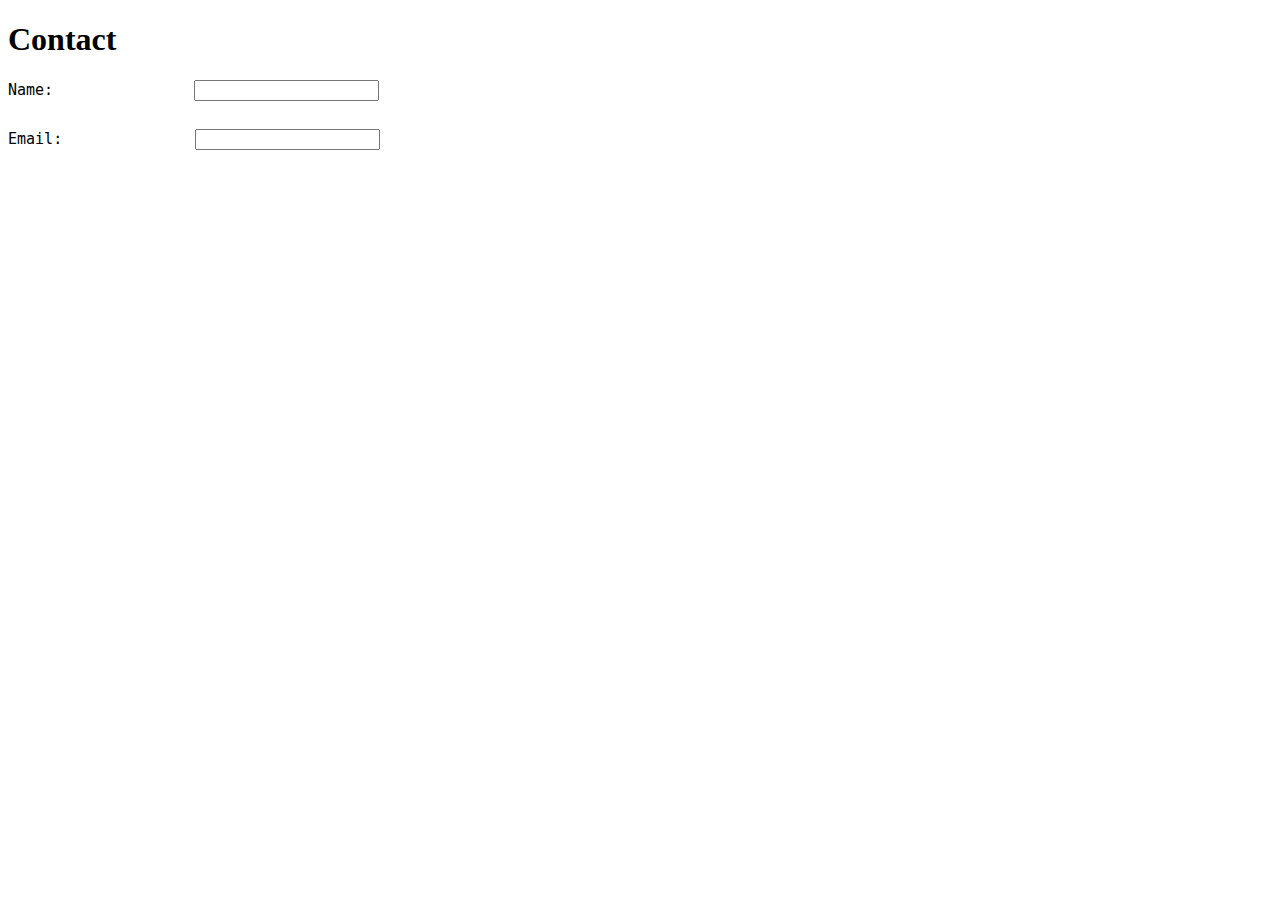
==== index.html @ d7785f37 "Name and Email field add" ====
<!DOCTYPE html>
<html lang="en">
<head>
    <meta charset="UTF-8">
    <meta http-equiv="X-UA-Compatible" content="IE=edge">
    <meta name="viewport" content="width=device-width, initial-scale=1.0">
    <title>Contact form</title>
</head>
<body>
    <footer>
        <h1>
            <strong style="position:center;">
                Contact
            </strong>
        </h1>
        <section>
            <form action="">
                <label>
                  <pre><span style="text-indent:50px;font-size: 15px;">Name:</span>                  <span><input style="text-indent:20px" type="text" id="name" name="Name" required></span>
                  </pre>
                </label>
                <label>
                   <pre><span style="text-indent:50px;font-size: 15px;">Email:</span>                 <span><input style="text-indent:20px" type="email" id="email" name="Email" required></span>
                   </pre>
                </label>
            </form>
        </section>
    </footer>
</body>
</html>
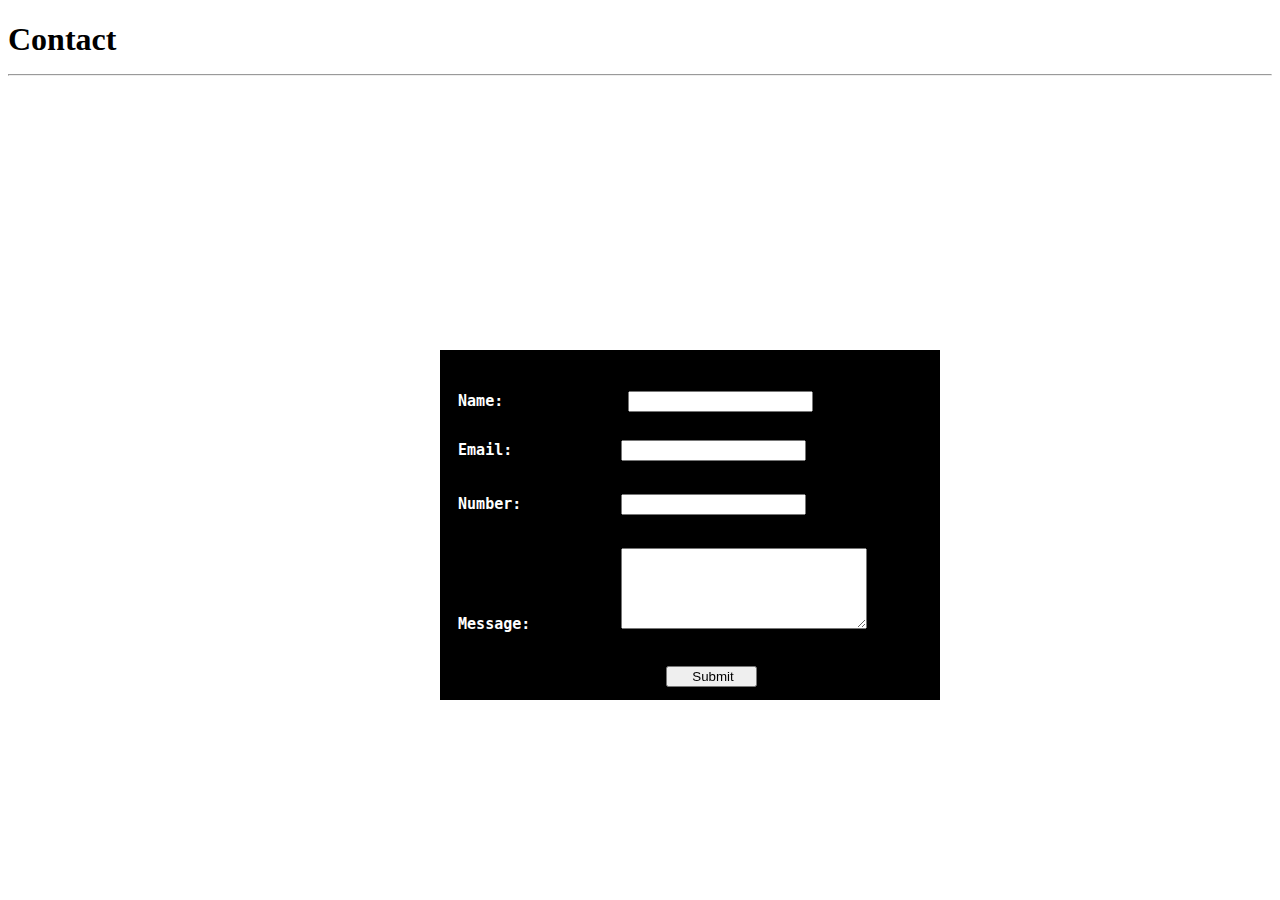
==== commit ed2ef63a: "modified" ====
--- a/index.html
+++ b/index.html
@@ -1,30 +1,68 @@
 <!DOCTYPE html>
 <html lang="en">
 <head>
+    <link rel="stylesheet" href="contact.css">
+    <style>
+        .center{
+            height: 350px;
+            width: 500px;
+            background: black;
+        
+            position: fixed;
+            top: 50%;
+            left: 50%;
+            margin-top: -100px;
+            margin-left: -200px;
+        
+        }
+    </style>
     <meta charset="UTF-8">
     <meta http-equiv="X-UA-Compatible" content="IE=edge">
     <meta name="viewport" content="width=device-width, initial-scale=1.0">
     <title>Contact form</title>
 </head>
-<body>
-    <footer>
-        <h1>
-            <strong style="position:center;">
-                Contact
-            </strong>
-        </h1>
+<body class=>
+<footer>
+    <section style="background-color:black">
+
+    </section>
+    <h1>
         <section>
+            <div class="contact">
+                
+                  Contact
+               </strong>
+               <hr> 
+            </div>
+        </section>
+    </h1>
+    <div class="center">
+        <section> 
             <form action="">
                 <label>
-                  <pre><span style="text-indent:50px;font-size: 15px;">Name:</span>                  <span><input style="text-indent:20px" type="text" id="name" name="Name" required></span>
+                  <pre> </pre>
+                  <pre><strong style="font-size: 15px; color:white;">  Name:</strong>                <span><input style="text-indent:20px" type="text" id="name" name="Name" required></span>
                   </pre>
                 </label>
                 <label>
-                   <pre><span style="text-indent:50px;font-size: 15px;">Email:</span>                 <span><input style="text-indent:20px" type="email" id="email" name="Email" required></span>
+                    <pre><strong style="font-size: 15px; color:white;">  Email:</span>            <strong><input style="text-indent:20px" type="email" id="email" name="Email" required></span>
+                    </pre>
+                 </label>
+                <label>
+                   <pre><strong style="font-size: 15px; color:white;">  Number:</span>           <strong><input style="text-indent:20px" type="tel" id="number" name="Number" required ></span>
                    </pre>
                 </label>
+                <label>
+                 <pre><strong style="font-size: 15px; color:white;">  Message:</strong>          <span style="text-indent:20px; color: white;"><textarea rows="5" cols="28" id="textarea"  required></textarea></span>
+                    </pre>
+                 </label>
+                 <pre>          <span>               <button type="submit"id="submit">     Submit    </button></textarea></span>
+                 </pre>
+              </label>
+                 
             </form>
         </section>
+    </div>
     </footer>
 </body>
 </html>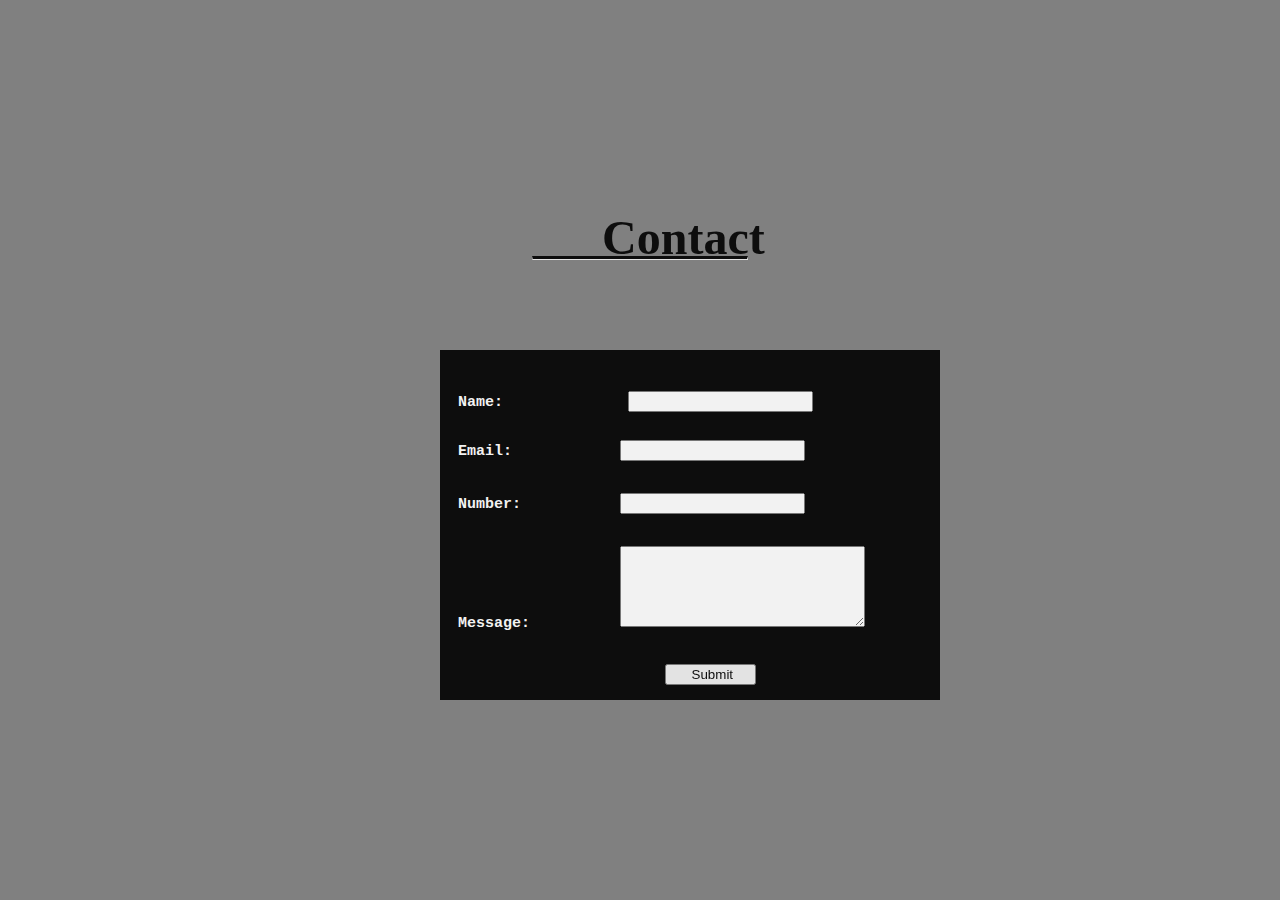
==== commit c3b45624: "modified index.html and contact.css" ====
--- a/index.html
+++ b/index.html
@@ -21,7 +21,7 @@
     <meta name="viewport" content="width=device-width, initial-scale=1.0">
     <title>Contact form</title>
 </head>
-<body class=>
+<body>
 <footer>
     <section style="background-color:black">
 
@@ -29,11 +29,9 @@
     <h1>
         <section>
             <div class="contact">
-                
-                  Contact
-               </strong>
-               <hr> 
+                 <h2>Contact</h2> 
             </div>
+            <hr>
         </section>
     </h1>
     <div class="center">
--- a/contact.css
+++ b/contact.css
@@ -0,0 +1,29 @@
+.contact {
+        position: relative;
+        top:170px; 
+        left: 47%; 
+        padding-bottom: 50px;
+       
+    
+}
+
+body {
+    background-color: grey;
+    opacity: 0.9;
+}
+
+hr {
+    border-top-style: solid;
+    border-top-width: 3px;
+    border-top-color:black;
+    width: 17%;
+   
+}
+
+h2 {
+    padding-bottom: 55px;
+   
+}
+button:focus {
+    outline: 3px solid blue;
+}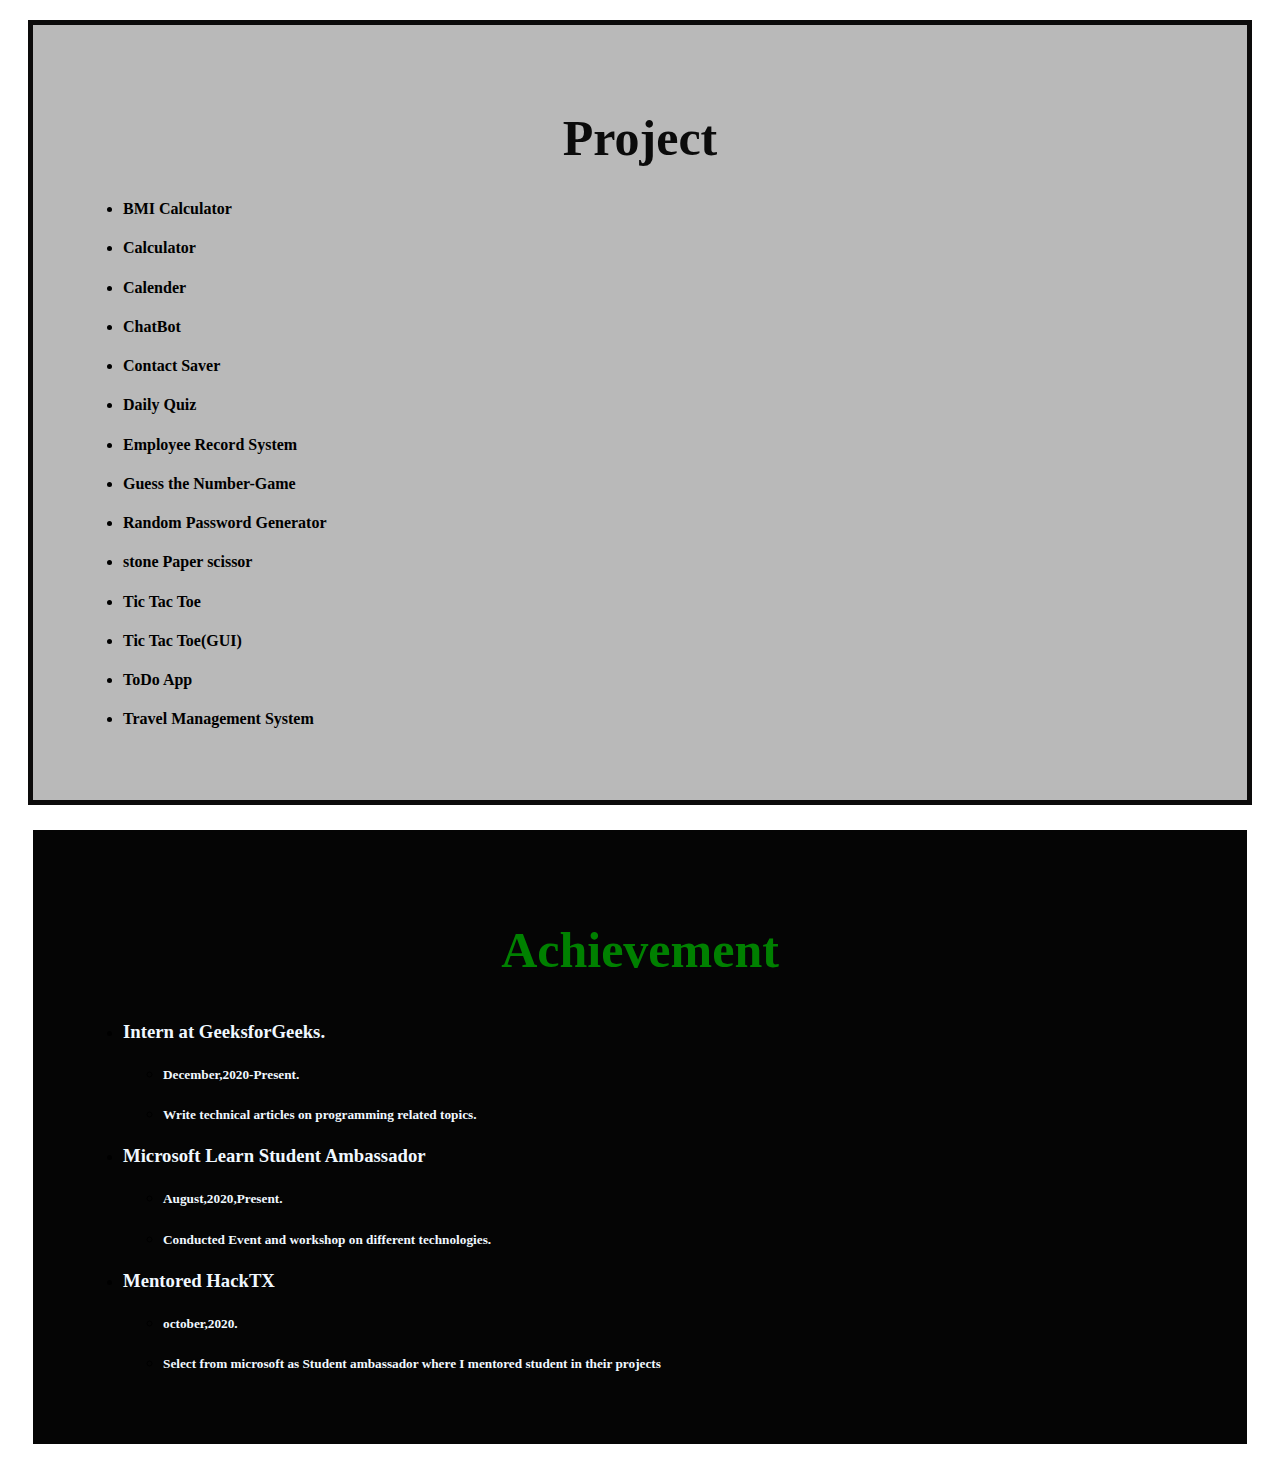
==== commit 5b1a4466: "colour and name changing" ====
--- a/index.html
+++ b/index.html
@@ -1,66 +1,97 @@
 <!DOCTYPE html>
 <html lang="en">
 <head>
-    <link rel="stylesheet" href="contact.css">
-    <style>
-        .center{
-            height: 350px;
-            width: 500px;
-            background: black;
-        
-            position: fixed;
-            top: 50%;
-            left: 50%;
-            margin-top: -100px;
-            margin-left: -200px;
-        
-        }
-    </style>
     <meta charset="UTF-8">
     <meta http-equiv="X-UA-Compatible" content="IE=edge">
     <meta name="viewport" content="width=device-width, initial-scale=1.0">
-    <title>Contact form</title>
+    <title>Middle section </title>
 </head>
+<link rel="stylesheet" href="middle.css">
 <body>
-<footer>
-    <section style="background-color:black">
+    <div class="container">
+    <div class="project" >
+    <h1 style="text-align:center;">Project</h1>
+    </div>
+    <div class="heading">
+        <ul>
+            <li>
+        <h4>BMI Calculator</h4></li>
+        <li><h4>Calculator</h4></li>
+        <li><h4>Calender</h4></li>
+        <li><h4>ChatBot</h4></li>
+        <li><h4>Contact Saver</h4></li>
+        <li><h4>Daily Quiz</h4></li>
+        <li><h4>Employee Record System </h4></li>
+        <li><h4>Guess the Number-Game</h4></li>
+        <li><h4>Random Password Generator</h4></li>
+        <li><h4>stone Paper scissor</h4></li>
+            <li><h4>Tic Tac Toe</h4></li>
+                <li><h4>Tic Tac Toe(GUI)</h4></li>
+                    <li><h4>ToDo App</h4></li>
+                        <li><h4>Travel Management System</h4>
+                        </li>
+        
+    </ul>
+    </div>
+    </div>
+    <div class="container-1">
+        <div class="achievement">
+            <h2 style="text-align:center;">Achievement</h2>
+            <ul>
+                <li>
+                   <h3>Intern at GeeksforGeeks.</h3>
+                </li>
+        
+             <ul>
+                <li>
+                    <h5>December,2020-Present.</h5>
+                </li> 
+                <li>
+                    <h5>
+                        Write technical articles on programming related topics.
+                    </h5>
+                </li>
+             </ul>
+            </ul> 
+            <ul>
+                <li>
+                    <h3>Microsoft Learn Student Ambassador</h3>
+                </li>
+                <ul>
+                    <li>
+                        <h5>
+                            August,2020,Present.
+                        </h5>
+                    </li>
+                    <li>
+                        <h5>
+                            Conducted Event and workshop on different technologies.
+                        </h5>
+                    </li>
+                </ul>
+            </ul>
+            <ul>
+                <li>
+                    <h3>
+                        Mentored HackTX
+                    </h3>
+                </li>
+                <ul>
+                    <li>
+                        <h5>
+                            october,2020.
+                        </h5>
+                    </li>
+                    <li>
+                        <h5>
+                            Select from microsoft as Student ambassador where I mentored student in their projects
+                        </h5>
+                    </li>
+                </ul>
+            </ul>
+        </div>
+    </div>
+</body>
+</html>
 
-    </section>
-    <h1>
-        <section>
-            <div class="contact">
-                 <h2>Contact</h2> 
-            </div>
-            <hr>
-        </section>
-    </h1>
-    <div class="center">
-        <section> 
-            <form action="">
-                <label>
-                  <pre> </pre>
-                  <pre><strong style="font-size: 15px; color:white;">  Name:</strong>                <span><input style="text-indent:20px" type="text" id="name" name="Name" required></span>
-                  </pre>
-                </label>
-                <label>
-                    <pre><strong style="font-size: 15px; color:white;">  Email:</span>            <strong><input style="text-indent:20px" type="email" id="email" name="Email" required></span>
-                    </pre>
-                 </label>
-                <label>
-                   <pre><strong style="font-size: 15px; color:white;">  Number:</span>           <strong><input style="text-indent:20px" type="tel" id="number" name="Number" required ></span>
-                   </pre>
-                </label>
-                <label>
-                 <pre><strong style="font-size: 15px; color:white;">  Message:</strong>          <span style="text-indent:20px; color: white;"><textarea rows="5" cols="28" id="textarea"  required></textarea></span>
-                    </pre>
-                 </label>
-                 <pre>          <span>               <button type="submit"id="submit">     Submit    </button></textarea></span>
-                 </pre>
-              </label>
-                 
-            </form>
-        </section>
-    </div>
-    </footer>
-</body>
-</html>+
--- a/middle.css
+++ b/middle.css
@@ -0,0 +1,35 @@
+
+.Middle section {
+    display: flex;
+    align-items: center;
+    justify-content: center;
+    height: 100vh;
+}
+.container{
+    background-color: rgba(128, 128, 128, 0.549);
+    border: 5px solid rgb(12, 11, 11);
+    padding: 50px;
+    margin: 20px  
+}
+.achievement{
+    background-color: rgb(5, 5, 5);
+    border: 5px solid white;
+    padding: 50px;
+    margin: 20px
+}
+h1{
+    color: rgb(11, 11, 11) ;
+    font-size: 50px;
+}
+h2{
+    color: green;
+    font-size: 50px;
+}
+h5{
+    color: aliceblue;
+}
+h3{
+    color: aliceblue;
+}
+
+
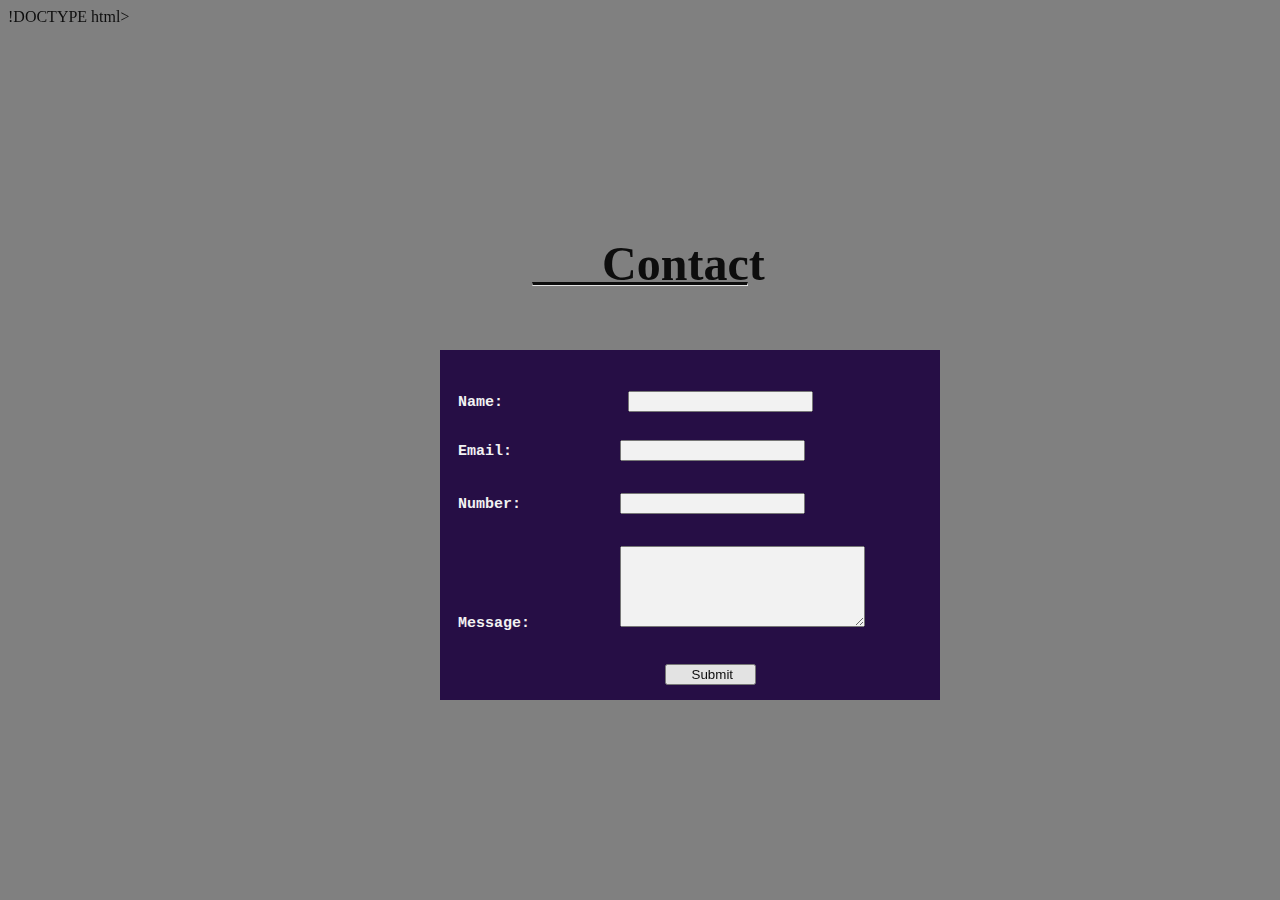
==== commit c1e086de: "hello" ====
--- a/index.html
+++ b/index.html
@@ -1,97 +1,66 @@
-<!DOCTYPE html>
+!DOCTYPE html>
 <html lang="en">
 <head>
+    <link rel="stylesheet" href="contact.css">
+    <style>
+        .center{
+            height: 350px;
+            width: 500px;
+            background: rgb(28, 2, 63);
+
+            position: fixed;
+            top: 50%;
+            left: 50%;
+            margin-top: -100px;
+            margin-left: -200px;
+
+        }
+    </style>
     <meta charset="UTF-8">
     <meta http-equiv="X-UA-Compatible" content="IE=edge">
     <meta name="viewport" content="width=device-width, initial-scale=1.0">
-    <title>Middle section </title>
+    <title>Contact form</title>
 </head>
-<link rel="stylesheet" href="middle.css">
 <body>
-    <div class="container">
-    <div class="project" >
-    <h1 style="text-align:center;">Project</h1>
+<footer>
+    <section style="background-color:black">
+
+    </section>
+    <h1>
+        <section>
+            <div class="contact">
+                 <h2>Contact</h2> 
+            </div>
+            <hr>
+        </section>
+    </h1>
+    <div class="center">
+        <section> 
+            <form action="">
+                <label>
+                  <pre> </pre>
+                  <pre><strong style="font-size: 15px; color:white;">  Name:</strong>                <span><input style="text-indent:20px" type="text" id="name" name="Name" required></span>
+                  </pre>
+                </label>
+                <label>
+                    <pre><strong style="font-size: 15px; color:white;">  Email:</span>            <strong><input style="text-indent:20px" type="email" id="email" name="Email" required></span>
+                    </pre>
+                 </label>
+                <label>
+                   <pre><strong style="font-size: 15px; color:white;">  Number:</span>           <strong><input style="text-indent:20px" type="tel" id="number" name="Number" required ></span>
+                   </pre>
+                </label>
+                <label>
+                 <pre><strong style="font-size: 15px; color:white;">  Message:</strong>          <span style="text-indent:20px; color: white;"><textarea rows="5" cols="28" id="textarea"  required></textarea></span>
+                    </pre>
+                 </label>
+                 <pre>          <span>               <button type="submit"id="submit">     Submit    </button></textarea></span>
+                 </pre>
+              </label>
+
+            </form>
+        </section>
     </div>
-    <div class="heading">
-        <ul>
-            <li>
-        <h4>BMI Calculator</h4></li>
-        <li><h4>Calculator</h4></li>
-        <li><h4>Calender</h4></li>
-        <li><h4>ChatBot</h4></li>
-        <li><h4>Contact Saver</h4></li>
-        <li><h4>Daily Quiz</h4></li>
-        <li><h4>Employee Record System </h4></li>
-        <li><h4>Guess the Number-Game</h4></li>
-        <li><h4>Random Password Generator</h4></li>
-        <li><h4>stone Paper scissor</h4></li>
-            <li><h4>Tic Tac Toe</h4></li>
-                <li><h4>Tic Tac Toe(GUI)</h4></li>
-                    <li><h4>ToDo App</h4></li>
-                        <li><h4>Travel Management System</h4>
-                        </li>
-        
-    </ul>
-    </div>
-    </div>
-    <div class="container-1">
-        <div class="achievement">
-            <h2 style="text-align:center;">Achievement</h2>
-            <ul>
-                <li>
-                   <h3>Intern at GeeksforGeeks.</h3>
-                </li>
-        
-             <ul>
-                <li>
-                    <h5>December,2020-Present.</h5>
-                </li> 
-                <li>
-                    <h5>
-                        Write technical articles on programming related topics.
-                    </h5>
-                </li>
-             </ul>
-            </ul> 
-            <ul>
-                <li>
-                    <h3>Microsoft Learn Student Ambassador</h3>
-                </li>
-                <ul>
-                    <li>
-                        <h5>
-                            August,2020,Present.
-                        </h5>
-                    </li>
-                    <li>
-                        <h5>
-                            Conducted Event and workshop on different technologies.
-                        </h5>
-                    </li>
-                </ul>
-            </ul>
-            <ul>
-                <li>
-                    <h3>
-                        Mentored HackTX
-                    </h3>
-                </li>
-                <ul>
-                    <li>
-                        <h5>
-                            october,2020.
-                        </h5>
-                    </li>
-                    <li>
-                        <h5>
-                            Select from microsoft as Student ambassador where I mentored student in their projects
-                        </h5>
-                    </li>
-                </ul>
-            </ul>
-        </div>
-    </div>
+    </footer>
 </body>
-</html>
-
-
+</html>--- a/contact.css
+++ b/contact.css
@@ -0,0 +1,29 @@
+.contact {
+        position: relative;
+        top:170px; 
+        left: 47%; 
+        padding-bottom: 50px;
+       
+    
+}
+
+body {
+    background-color: grey;
+    opacity: 0.9;
+}
+
+hr {
+    border-top-style: solid;
+    border-top-width: 3px;
+    border-top-color:black;
+    width: 17%;
+   
+}
+
+h2 {
+    padding-bottom: 55px;
+   
+}
+button:focus {
+    outline: 3px solid blue;
+}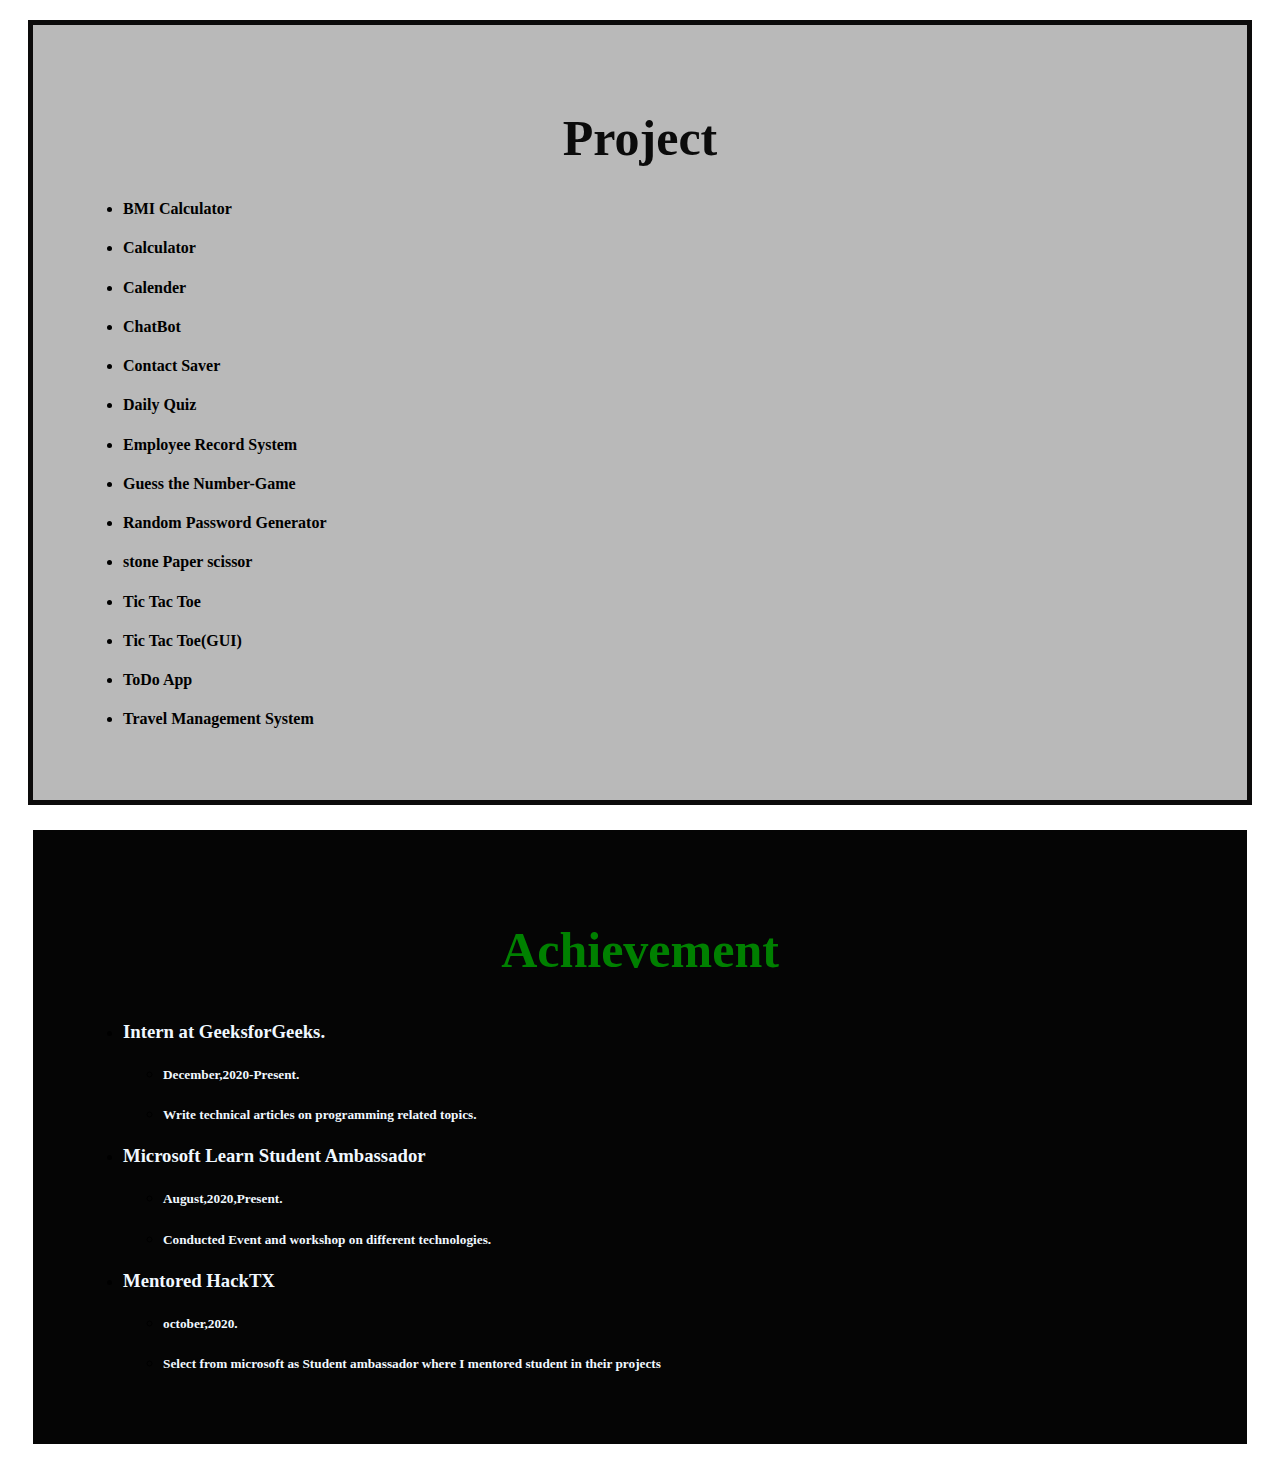
==== commit 9b5df951: "Merge 6a43a210439725a0977edbc13112fbc4833bddc7 into 507ca020a3ebba6e76647f2f7cb0c87960f485a7" ====
--- a/index.html
+++ b/index.html
@@ -1,66 +1,95 @@
-!DOCTYPE html>
+<!DOCTYPE html>
 <html lang="en">
 <head>
-    <link rel="stylesheet" href="contact.css">
-    <style>
-        .center{
-            height: 350px;
-            width: 500px;
-            background: rgb(28, 2, 63);
-
-            position: fixed;
-            top: 50%;
-            left: 50%;
-            margin-top: -100px;
-            margin-left: -200px;
-
-        }
-    </style>
     <meta charset="UTF-8">
     <meta http-equiv="X-UA-Compatible" content="IE=edge">
     <meta name="viewport" content="width=device-width, initial-scale=1.0">
-    <title>Contact form</title>
+    <title>Middle section </title>
 </head>
+<link rel="stylesheet" href="middle.css">
 <body>
-<footer>
-    <section style="background-color:black">
-
-    </section>
-    <h1>
-        <section>
-            <div class="contact">
-                 <h2>Contact</h2> 
-            </div>
-            <hr>
-        </section>
-    </h1>
-    <div class="center">
-        <section> 
-            <form action="">
-                <label>
-                  <pre> </pre>
-                  <pre><strong style="font-size: 15px; color:white;">  Name:</strong>                <span><input style="text-indent:20px" type="text" id="name" name="Name" required></span>
-                  </pre>
-                </label>
-                <label>
-                    <pre><strong style="font-size: 15px; color:white;">  Email:</span>            <strong><input style="text-indent:20px" type="email" id="email" name="Email" required></span>
-                    </pre>
-                 </label>
-                <label>
-                   <pre><strong style="font-size: 15px; color:white;">  Number:</span>           <strong><input style="text-indent:20px" type="tel" id="number" name="Number" required ></span>
-                   </pre>
-                </label>
-                <label>
-                 <pre><strong style="font-size: 15px; color:white;">  Message:</strong>          <span style="text-indent:20px; color: white;"><textarea rows="5" cols="28" id="textarea"  required></textarea></span>
-                    </pre>
-                 </label>
-                 <pre>          <span>               <button type="submit"id="submit">     Submit    </button></textarea></span>
-                 </pre>
-              </label>
-
-            </form>
-        </section>
+    <div class="container">
+    <div class="project" >
+    <h1 style="text-align:center;">Project</h1>
     </div>
-    </footer>
+    <div class="heading">
+        <ul>
+            <li>
+        <h4>BMI Calculator</h4></li>
+        <li><h4>Calculator</h4></li>
+        <li><h4>Calender</h4></li>
+        <li><h4>ChatBot</h4></li>
+        <li><h4>Contact Saver</h4></li>
+        <li><h4>Daily Quiz</h4></li>
+        <li><h4>Employee Record System </h4></li>
+        <li><h4>Guess the Number-Game</h4></li>
+        <li><h4>Random Password Generator</h4></li>
+        <li><h4>stone Paper scissor</h4></li>
+            <li><h4>Tic Tac Toe</h4></li>
+                <li><h4>Tic Tac Toe(GUI)</h4></li>
+                    <li><h4>ToDo App</h4></li>
+                        <li><h4>Travel Management System</h4>
+                        </li>
+        
+    </ul>
+    </div>
+    </div>
+    <div class="container-1">
+        <div class="achievement">
+            <h2 style="text-align:center;">Achievement</h2>
+            <ul>
+                <li>
+                   <h3>Intern at GeeksforGeeks.</h3>
+                </li>
+        
+             <ul>
+                <li>
+                    <h5>December,2020-Present.</h5>
+                </li> 
+                <li>
+                    <h5>
+                        Write technical articles on programming related topics.
+                    </h5>
+                </li>
+             </ul>
+            </ul> 
+            <ul>
+                <li>
+                    <h3>Microsoft Learn Student Ambassador</h3>
+                </li>
+                <ul>
+                    <li>
+                        <h5>
+                            August,2020,Present.
+                        </h5>
+                    </li>
+                    <li>
+                        <h5>
+                            Conducted Event and workshop on different technologies.
+                        </h5>
+                    </li>
+                </ul>
+            </ul>
+            <ul>
+                <li>
+                    <h3>
+                        Mentored HackTX
+                    </h3>
+                </li>
+                <ul>
+                    <li>
+                        <h5>
+                            october,2020.
+                        </h5>
+                    </li>
+                    <li>
+                        <h5>
+                            Select from microsoft as Student ambassador where I mentored student in their projects
+                        </h5>
+                    </li>
+                </ul>
+            </ul>
+        </div>
+    </div>
 </body>
 </html>--- a/middle.css
+++ b/middle.css
@@ -0,0 +1,33 @@
+
+.Middle section {
+    display: flex;
+    align-items: center;
+    justify-content: center;
+    height: 100vh;
+}
+.container{
+    background-color: rgba(128, 128, 128, 0.549);
+    border: 5px solid rgb(12, 11, 11);
+    padding: 50px;
+    margin: 20px  
+}
+.achievement{
+    background-color: rgb(5, 5, 5);
+    border: 5px solid white;
+    padding: 50px;
+    margin: 20px
+}
+h1{
+    color: rgb(11, 11, 11) ;
+    font-size: 50px;
+}
+h2{
+    color: green;
+    font-size: 50px;
+}
+h5{
+    color: aliceblue;
+}
+h3{
+    color: aliceblue;
+}
